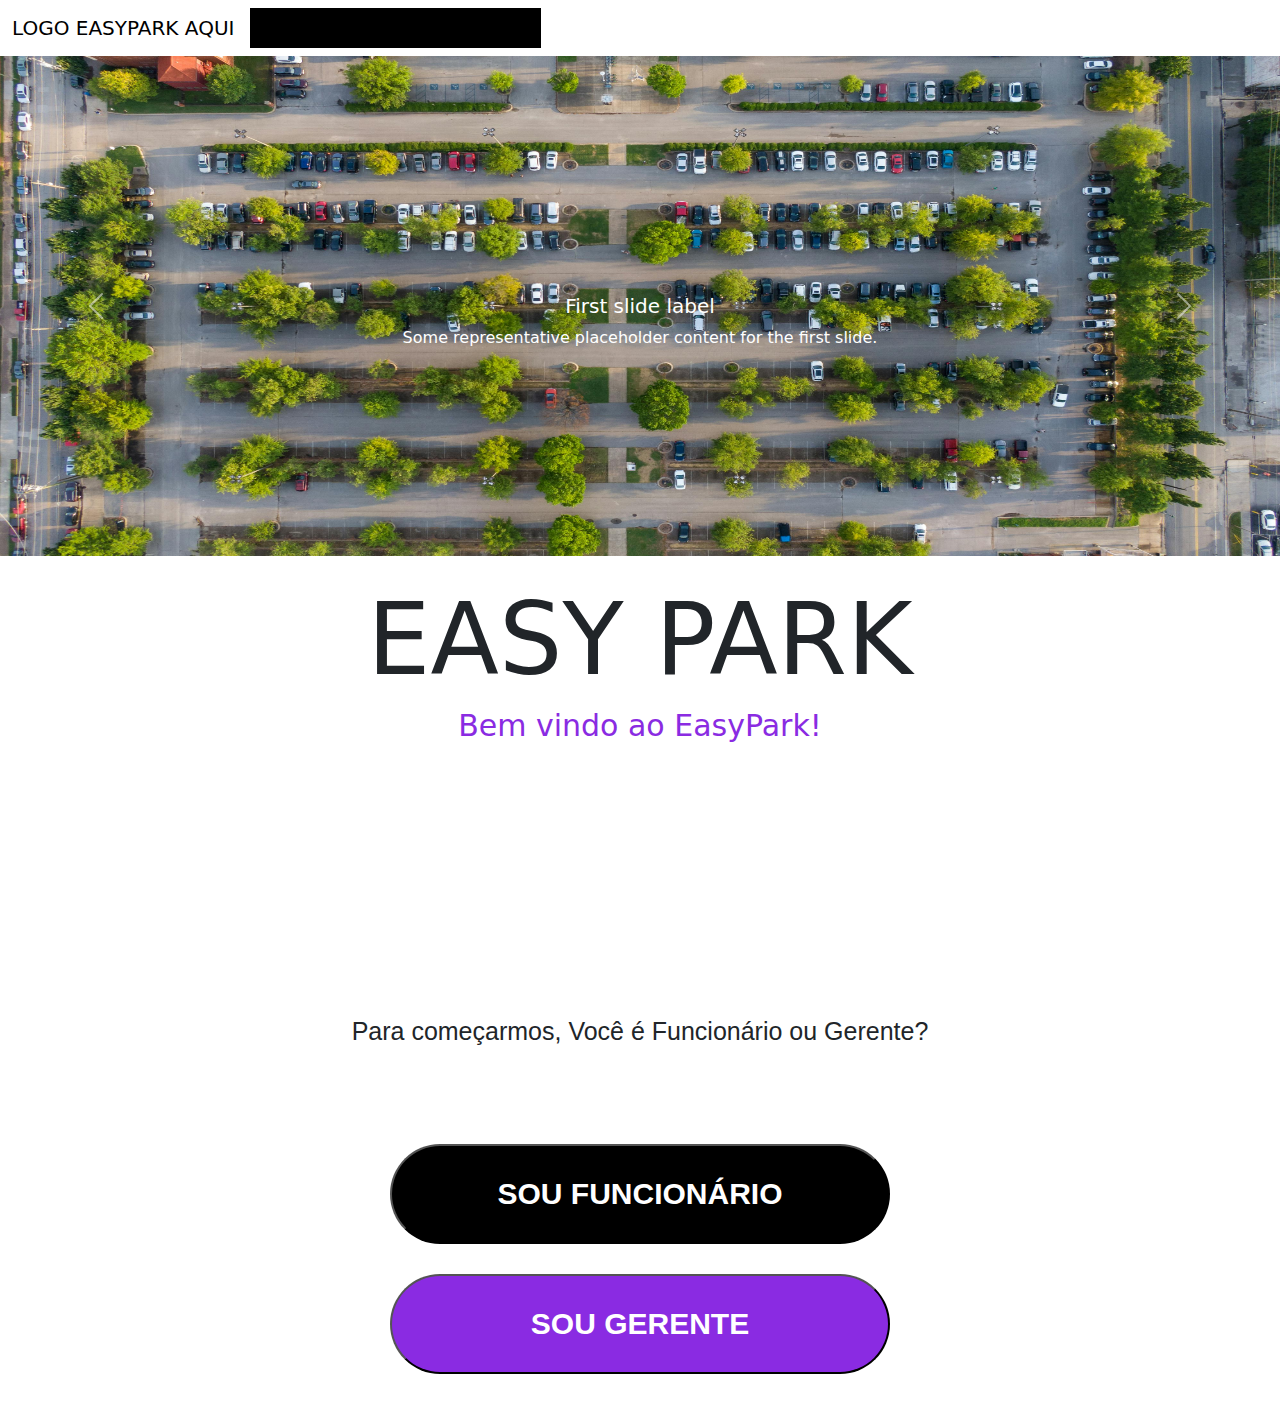
==== index.html @ 26003ab1 "Primeiro Commit" ====
<!doctype html>
<html lang="pt-br">
  <head>
    <meta charset="utf-8">
    <meta name="viewport" content="width=device-width, initial-scale=1">
    <title>Easy Park</title>
    <link href="https://cdn.jsdelivr.net/npm/bootstrap@5.3.3/dist/css/bootstrap.min.css" rel="stylesheet" integrity="sha384-QWTKZyjpPEjISv5WaRU9OFeRpok6YctnYmDr5pNlyT2bRjXh0JMhjY6hW+ALEwIH" crossorigin="anonymous">
    <link rel="stylesheet" type="text/css" href="../css/estilo.css">
</head>
<body>

    <!--BARRA DE NAVEGAÇÃO-->

    <nav class="navbar navbar-expand-lg">
        <div class="container-fluid">
            <a class="navbar-brand" href="#"><img src="">LOGO EASYPARK AQUI</a>
            <button class="navbar-toggler" type="button" data-bs-toggle="collapse" data-bs-target="#navbarNavAltMarkup" aria-controls="navbarNavAltMarkup" aria-expanded="false" aria-label="Toggle navigation">
                <span class="navbar-toggler-icon"></span>
            </button>
            <div class="collapse navbar-collapse" id="navbarNavAltMarkup">
                <div class="navbar-nav">
                    <a class="nav-link active" aria-current="page" href="#">Home</a>
                    <a class="nav-link" href="php/ControllerDiaria.php">Diaria</a>
                    <a class="nav-link" href="php/indexGerente.php">Área do Gerente</a>
                    <a class="nav-link disabled" aria-disabled="true"></a>
                </div>
            </div>
        </div>
    </nav>

    <!--FIM BARRA DE NAVEGAÇÃO-->



    <!--CARROSSEL-->

    <div id="carouselExampleCaptions" class="carousel slide">
        <div class="carousel-indicators">
            <button type="button" data-bs-target="#carouselExampleCaptions" data-bs-slide-to="0" class="active" aria-current="true" aria-label="Slide 1"></button>
            <button type="button" data-bs-target="#carouselExampleCaptions" data-bs-slide-to="1" aria-label="Slide 2"></button>
            <button type="button" data-bs-target="#carouselExampleCaptions" data-bs-slide-to="2" aria-label="Slide 3"></button>
        </div>
        <div class="carousel-inner">
            <div class="carousel-item active">
                <img src="../imagens/banner-estacionamento.jpg" class="d-block w-100" alt="..." height="500px">
                <div class="carousel-caption">
                <h5 class="tituloCarrossel">First slide label</h5>
                <p class="pCarrossel">Some representative placeholder content for the first slide.</p>
            </div>
        </div>
        <div class="carousel-item">
            <img src="../imagens/banner-estacionamento-celular.jpg" class="d-block w-100" alt="..." height="500px">
            <div class="carousel-caption d-none d-md-block">
                <h5 class="tituloCarrossel"></h5>
                <p class="pCarrossel"></p>
            </div>
        </div>
        <div class="carousel-item">
            <img src="../imagens/vaga-estacionamento-idoso.png" class="d-block w-100" alt="..." height="500px">
            <div class="carousel-caption d-none d-md-block">
                <h5 class="tituloCarrossel">Third slide label</h5>
                <p class="pCarrossel">Some representative placeholder content for the third slide.</p>
            </div>
        </div>
        <button class="carousel-control-prev" type="button" data-bs-target="#carouselExampleCaptions" data-bs-slide="prev">
        <span class="carousel-control-prev-icon" aria-hidden="true"></span>
        <span class="visually-hidden">Previous</span>
        </button>
        <button class="carousel-control-next" type="button" data-bs-target="#carouselExampleCaptions" data-bs-slide="next">
        <span class="carousel-control-next-icon" aria-hidden="true"></span>
        <span class="visually-hidden">Next</span>
        </button>
    </div>

    <!--FIM CARROSSEL-->

    <br>

    <h1>EASY PARK<h1>

    <p class="bemvindo">Bem vindo ao EasyPark!<p>

    <br><br>

    <h3>Para começarmos, Você é Funcionário ou Gerente?<h3>

    <br><br><br>
    
    <button class="botao" id="btfuncionario"><a href="indexFuncionario.php">SOU FUNCIONÁRIO</a></button>

    <br><br>

    <button class="botao" id="btgerente"><a href="indexGerente.php">SOU GERENTE</a></button>
    
    <br><br>

    <script src="https://cdn.jsdelivr.net/npm/bootstrap@5.3.3/dist/js/bootstrap.bundle.min.js" integrity="sha384-YvpcrYf0tY3lHB60NNkmXc5s9fDVZLESaAA55NDzOxhy9GkcIdslK1eN7N6jIeHz" crossorigin="anonymous"></script>
---- css/estilo.css ----
*{
    margin: 0;
}

/* INDEX */

h1{
    text-align: center;
    font-size: 100px;
}

.bemvindo{
    color: blueviolet;
    font-size: 30px;
}

h3{
    font-size: 25px;
    font-family:'Segoe UI', Tahoma, Geneva, Verdana, sans-serif;
    text-align: center;
}

.botao{
    width: 600px;
    height: 50px;
    background-color: blueviolet;
    font-size: larger;
    border-radius: 50px;
    font-weight: bold;

}

a{
    text-decoration: none;
    color: white;
}

#btfuncionario{
    width: 500px;
    height: 100px;
    background-color: black;
    text-align: center;
}

#btgerente{
    width: 500px;
    height: 100px;
    text-align: center;
}

#voltar{
    width: 150px;
    height: 40px;
    margin-top: 5px;
    background-color: black;
    font-size: 25px;
    border-radius: 10px;
}

.carousel-caption{
    margin-bottom: 150px;
    color: white
}


/* INDEX */


.nav-link{
    background-color: black;
    color: black;
}
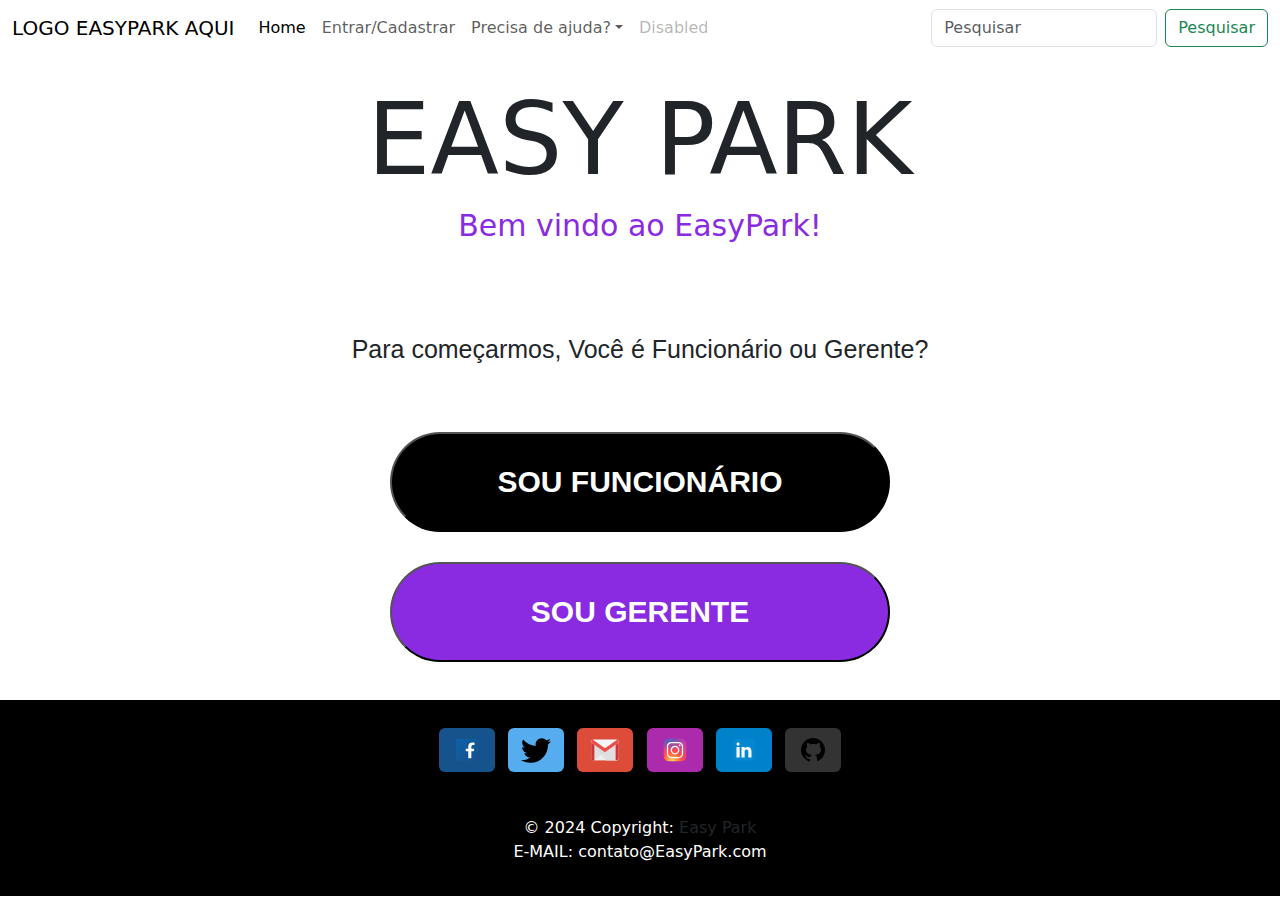
==== commit 2a9bf0f7: "segundo commit" ====
--- a/index.html
+++ b/index.html
@@ -1,6 +1,6 @@
 <!doctype html>
 <html lang="pt-br">
-  <head>
+<head>
     <meta charset="utf-8">
     <meta name="viewport" content="width=device-width, initial-scale=1">
     <title>Easy Park</title>
@@ -13,17 +13,35 @@
 
     <nav class="navbar navbar-expand-lg">
         <div class="container-fluid">
-            <a class="navbar-brand" href="#"><img src="">LOGO EASYPARK AQUI</a>
-            <button class="navbar-toggler" type="button" data-bs-toggle="collapse" data-bs-target="#navbarNavAltMarkup" aria-controls="navbarNavAltMarkup" aria-expanded="false" aria-label="Toggle navigation">
+            <a class="navbar-brand" href="#">LOGO EASYPARK AQUI</a>
+            <button class="navbar-toggler" type="button" data-bs-toggle="collapse" data-bs-target="#navbarSupportedContent" aria-controls="navbarSupportedContent" aria-expanded="false" aria-label="Toggle navigation">
                 <span class="navbar-toggler-icon"></span>
             </button>
-            <div class="collapse navbar-collapse" id="navbarNavAltMarkup">
-                <div class="navbar-nav">
-                    <a class="nav-link active" aria-current="page" href="#">Home</a>
-                    <a class="nav-link" href="php/ControllerDiaria.php">Diaria</a>
-                    <a class="nav-link" href="php/indexGerente.php">Área do Gerente</a>
-                    <a class="nav-link disabled" aria-disabled="true"></a>
-                </div>
+            <div class="collapse navbar-collapse" id="navbarSupportedContent">
+                <ul class="navbar-nav me-auto mb-2 mb-lg-0">
+                    <li class="nav-item">
+                        <a class="nav-link active" aria-current="page" href="index.html">Home</a>
+                    </li>
+                    <li class="nav-item">
+                        <a class="nav-link" href="#">Entrar/Cadastrar</a>
+                    </li>
+                    <li class="nav-item dropdown">
+                        <a class="nav-link dropdown-toggle" href="#" role="button" data-bs-toggle="dropdown" aria-expanded="false">Precisa de ajuda?</a>
+                        <ul class="dropdown-menu">
+                            <li><a class="dropdown-item" href="#">Sobre</a></li>
+                            <li><a class="dropdown-item" href="#">Esqueci minha senha</a></li>
+                            <li><hr class="dropdown-divider"></li>
+                            <li><a class="dropdown-item" href="#">Fale Conosco!</a></li>
+                        </ul>
+                    </li>
+                    <li class="nav-item">
+                        <a class="nav-link disabled" aria-disabled="true">Disabled</a>
+                    </li>
+                </ul>
+                <form class="d-flex" role="search">
+                    <input class="form-control me-2" type="search" placeholder="Pesquisar" aria-label="Search">
+                    <button class="btn btn-outline-success" type="submit">Pesquisar</button>
+                </form>
             </div>
         </div>
     </nav>
@@ -34,64 +52,120 @@
 
     <!--CARROSSEL-->
 
-    <div id="carouselExampleCaptions" class="carousel slide">
-        <div class="carousel-indicators">
-            <button type="button" data-bs-target="#carouselExampleCaptions" data-bs-slide-to="0" class="active" aria-current="true" aria-label="Slide 1"></button>
-            <button type="button" data-bs-target="#carouselExampleCaptions" data-bs-slide-to="1" aria-label="Slide 2"></button>
-            <button type="button" data-bs-target="#carouselExampleCaptions" data-bs-slide-to="2" aria-label="Slide 3"></button>
-        </div>
-        <div class="carousel-inner">
-            <div class="carousel-item active">
-                <img src="../imagens/banner-estacionamento.jpg" class="d-block w-100" alt="..." height="500px">
-                <div class="carousel-caption">
-                <h5 class="tituloCarrossel">First slide label</h5>
-                <p class="pCarrossel">Some representative placeholder content for the first slide.</p>
-            </div>
-        </div>
-        <div class="carousel-item">
-            <img src="../imagens/banner-estacionamento-celular.jpg" class="d-block w-100" alt="..." height="500px">
-            <div class="carousel-caption d-none d-md-block">
-                <h5 class="tituloCarrossel"></h5>
-                <p class="pCarrossel"></p>
-            </div>
-        </div>
-        <div class="carousel-item">
-            <img src="../imagens/vaga-estacionamento-idoso.png" class="d-block w-100" alt="..." height="500px">
-            <div class="carousel-caption d-none d-md-block">
-                <h5 class="tituloCarrossel">Third slide label</h5>
-                <p class="pCarrossel">Some representative placeholder content for the third slide.</p>
-            </div>
-        </div>
-        <button class="carousel-control-prev" type="button" data-bs-target="#carouselExampleCaptions" data-bs-slide="prev">
-        <span class="carousel-control-prev-icon" aria-hidden="true"></span>
-        <span class="visually-hidden">Previous</span>
-        </button>
-        <button class="carousel-control-next" type="button" data-bs-target="#carouselExampleCaptions" data-bs-slide="next">
-        <span class="carousel-control-next-icon" aria-hidden="true"></span>
-        <span class="visually-hidden">Next</span>
-        </button>
-    </div>
+    <video autoplay loop muted plays-inline class="back-video">
+        <source src="imagens/videos/estacionamento.mp4" type="video/mp4">
+    </video>
+
 
     <!--FIM CARROSSEL-->
 
-    <br>
+    <main>
 
-    <h1>EASY PARK<h1>
+        <br>
+        <h1 class="easyparkindex">EASY PARK<h1>
 
-    <p class="bemvindo">Bem vindo ao EasyPark!<p>
+            <p class="bemvindo">Bem vindo ao EasyPark!<p>
+            
+            
+            <h3>Para começarmos, Você é Funcionário ou Gerente?<h3>
+        
+            <br><br>
+            
+            <button class="botao" id="btfuncionario"><a href="indexfuncionario.html">SOU FUNCIONÁRIO</a></button>
+        
+            <br><br>
+        
+            <button class="botao" id="btgerente"><a href="indexgerente.html">SOU GERENTE</a></button>
 
-    <br><br>
+            <br><br>
 
-    <h3>Para começarmos, Você é Funcionário ou Gerente?<h3>
+            <section>
 
-    <br><br><br>
-    
-    <button class="botao" id="btfuncionario"><a href="indexFuncionario.php">SOU FUNCIONÁRIO</a></button>
+            </section>
+    </main>
 
-    <br><br>
+    <!--FOOTER--> 
 
-    <button class="botao" id="btgerente"><a href="indexGerente.php">SOU GERENTE</a></button>
-    
-    <br><br>
+    <footer class="text-center">
+        <!-- Grid container -->
 
-    <script src="https://cdn.jsdelivr.net/npm/bootstrap@5.3.3/dist/js/bootstrap.bundle.min.js" integrity="sha384-YvpcrYf0tY3lHB60NNkmXc5s9fDVZLESaAA55NDzOxhy9GkcIdslK1eN7N6jIeHz" crossorigin="anonymous"></script>+        <div class="container p-4 pb-0">
+            <!-- Section: Social media -->
+            <section class="mb-4">
+            <!-- Facebook -->
+            <a
+            data-mdb-ripple-init
+            class="btn text-white btn-floating m-1"
+            style="background-color: #16528c;"
+            href="#!"
+            role="button"
+            ><svg xmlns="http://www.w3.org/2000/svg" x="0px" y="0px" width="30" height="30" viewBox="0 0 48 48">
+            <linearGradient id="awSgIinfw5_FS5MLHI~A9a_yGcWL8copNNQ_gr1" x1="6.228" x2="42.077" y1="4.896" y2="43.432" gradientUnits="userSpaceOnUse"><stop offset="0" stop-color="#0d61a9"></stop><stop offset="1" stop-color="#16528c"></stop></linearGradient><path fill="url(#awSgIinfw5_FS5MLHI~A9a_yGcWL8copNNQ_gr1)" d="M42,40c0,1.105-0.895,2-2,2H8c-1.105,0-2-0.895-2-2V8c0-1.105,0.895-2,2-2h32	c1.105,0,2,0.895,2,2V40z"></path><path d="M25,38V27h-4v-6h4v-2.138c0-5.042,2.666-7.818,7.505-7.818c1.995,0,3.077,0.14,3.598,0.208	l0.858,0.111L37,12.224L37,17h-3.635C32.237,17,32,18.378,32,19.535V21h4.723l-0.928,6H32v11H25z" opacity=".05"></path><path d="M25.5,37.5v-11h-4v-5h4v-2.638c0-4.788,2.422-7.318,7.005-7.318c1.971,0,3.03,0.138,3.54,0.204	l0.436,0.057l0.02,0.442V16.5h-3.135c-1.623,0-1.865,1.901-1.865,3.035V21.5h4.64l-0.773,5H31.5v11H25.5z" opacity=".07"></path><path fill="#fff" d="M33.365,16H36v-3.754c-0.492-0.064-1.531-0.203-3.495-0.203c-4.101,0-6.505,2.08-6.505,6.819V22h-4v4	h4v11h5V26h3.938l0.618-4H31v-2.465C31,17.661,31.612,16,33.365,16z"></path></svg></a>
+
+            <!-- Twitter -->
+            <a
+            data-mdb-ripple-init
+            class="btn text-white btn-floating m-1"
+            style="background-color: #55acee;"
+            href="#!"
+            role="button"
+            ><svg xmlns="http://www.w3.org/2000/svg" x="0px" y="0px" width="30" height="30" viewBox="0 0 50 50">
+            <path d="M 50.0625 10.4375 C 48.214844 11.257813 46.234375 11.808594 44.152344 12.058594 C 46.277344 10.785156 47.910156 8.769531 48.675781 6.371094 C 46.691406 7.546875 44.484375 8.402344 42.144531 8.863281 C 40.269531 6.863281 37.597656 5.617188 34.640625 5.617188 C 28.960938 5.617188 24.355469 10.21875 24.355469 15.898438 C 24.355469 16.703125 24.449219 17.488281 24.625 18.242188 C 16.078125 17.8125 8.503906 13.71875 3.429688 7.496094 C 2.542969 9.019531 2.039063 10.785156 2.039063 12.667969 C 2.039063 16.234375 3.851563 19.382813 6.613281 21.230469 C 4.925781 21.175781 3.339844 20.710938 1.953125 19.941406 C 1.953125 19.984375 1.953125 20.027344 1.953125 20.070313 C 1.953125 25.054688 5.5 29.207031 10.199219 30.15625 C 9.339844 30.390625 8.429688 30.515625 7.492188 30.515625 C 6.828125 30.515625 6.183594 30.453125 5.554688 30.328125 C 6.867188 34.410156 10.664063 37.390625 15.160156 37.472656 C 11.644531 40.230469 7.210938 41.871094 2.390625 41.871094 C 1.558594 41.871094 0.742188 41.824219 -0.0585938 41.726563 C 4.488281 44.648438 9.894531 46.347656 15.703125 46.347656 C 34.617188 46.347656 44.960938 30.679688 44.960938 17.09375 C 44.960938 16.648438 44.949219 16.199219 44.933594 15.761719 C 46.941406 14.3125 48.683594 12.5 50.0625 10.4375 Z"></path></svg></a>
+
+            <!-- Google -->
+            <a
+            data-mdb-ripple-init
+            class="btn text-white btn-floating m-1"
+            style="background-color: #dd4b39;"
+            href="#!"
+            role="button"
+            ><svg xmlns="http://www.w3.org/2000/svg" x="0px" y="0px" width="30" height="30" viewBox="0 0 48 48">
+            <path fill="#e0e0e0" d="M5.5,40.5h37c1.933,0,3.5-1.567,3.5-3.5V11c0-1.933-1.567-3.5-3.5-3.5h-37C3.567,7.5,2,9.067,2,11v26C2,38.933,3.567,40.5,5.5,40.5z"></path><path fill="#d9d9d9" d="M26,40.5h16.5c1.933,0,3.5-1.567,3.5-3.5V11c0-1.933-1.567-3.5-3.5-3.5h-37C3.567,7.5,2,9.067,2,11L26,40.5z"></path><path fill="#eee" d="M6.745,40.5H42.5c1.933,0,3.5-1.567,3.5-3.5V11.5L6.745,40.5z"></path><path fill="#e0e0e0" d="M25.745,40.5H42.5c1.933,0,3.5-1.567,3.5-3.5V11.5L18.771,31.616L25.745,40.5z"></path><path fill="#ca3737" d="M42.5,9.5h-37C3.567,9.5,2,9.067,2,11v26c0,1.933,1.567,3.5,3.5,3.5H7V12h34v28.5h1.5c1.933,0,3.5-1.567,3.5-3.5V11C46,9.067,44.433,9.5,42.5,9.5z"></path><path fill="#f5f5f5" d="M42.5,7.5H24H5.5C3.567,7.5,2,9.036,2,11c0,1.206,1.518,2.258,1.518,2.258L24,27.756l20.482-14.497c0,0,1.518-1.053,1.518-2.258C46,9.036,44.433,7.5,42.5,7.5z"></path><path fill="#e84f4b" d="M43.246,7.582L24,21L4.754,7.582C3.18,7.919,2,9.297,2,11c0,1.206,1.518,2.258,1.518,2.258L24,27.756l20.482-14.497c0,0,1.518-1.053,1.518-2.258C46,9.297,44.82,7.919,43.246,7.582z"></path></svg></a>
+
+            <!-- Instagram -->
+            <a
+            data-mdb-ripple-init
+            class="btn text-white btn-floating m-1"
+            style="background-color: #ac2bac;"
+            href="#!"
+            role="button"
+            ><svg xmlns="http://www.w3.org/2000/svg" x="0px" y="0px" width="30" height="30" viewBox="0 0 48 48">
+            <radialGradient id="yOrnnhliCrdS2gy~4tD8ma_Xy10Jcu1L2Su_gr1" cx="19.38" cy="42.035" r="44.899" gradientUnits="userSpaceOnUse"><stop offset="0" stop-color="#fd5"></stop><stop offset=".328" stop-color="#ff543f"></stop><stop offset=".348" stop-color="#fc5245"></stop><stop offset=".504" stop-color="#e64771"></stop><stop offset=".643" stop-color="#d53e91"></stop><stop offset=".761" stop-color="#cc39a4"></stop><stop offset=".841" stop-color="#c837ab"></stop></radialGradient><path fill="url(#yOrnnhliCrdS2gy~4tD8ma_Xy10Jcu1L2Su_gr1)" d="M34.017,41.99l-20,0.019c-4.4,0.004-8.003-3.592-8.008-7.992l-0.019-20	c-0.004-4.4,3.592-8.003,7.992-8.008l20-0.019c4.4-0.004,8.003,3.592,8.008,7.992l0.019,20	C42.014,38.383,38.417,41.986,34.017,41.99z"></path><radialGradient id="yOrnnhliCrdS2gy~4tD8mb_Xy10Jcu1L2Su_gr2" cx="11.786" cy="5.54" r="29.813" gradientTransform="matrix(1 0 0 .6663 0 1.849)" gradientUnits="userSpaceOnUse"><stop offset="0" stop-color="#4168c9"></stop><stop offset=".999" stop-color="#4168c9" stop-opacity="0"></stop></radialGradient><path fill="url(#yOrnnhliCrdS2gy~4tD8mb_Xy10Jcu1L2Su_gr2)" d="M34.017,41.99l-20,0.019c-4.4,0.004-8.003-3.592-8.008-7.992l-0.019-20	c-0.004-4.4,3.592-8.003,7.992-8.008l20-0.019c4.4-0.004,8.003,3.592,8.008,7.992l0.019,20	C42.014,38.383,38.417,41.986,34.017,41.99z"></path><path fill="#fff" d="M24,31c-3.859,0-7-3.14-7-7s3.141-7,7-7s7,3.14,7,7S27.859,31,24,31z M24,19c-2.757,0-5,2.243-5,5	s2.243,5,5,5s5-2.243,5-5S26.757,19,24,19z"></path><circle cx="31.5" cy="16.5" r="1.5" fill="#fff"></circle><path fill="#fff" d="M30,37H18c-3.859,0-7-3.14-7-7V18c0-3.86,3.141-7,7-7h12c3.859,0,7,3.14,7,7v12	C37,33.86,33.859,37,30,37z M18,13c-2.757,0-5,2.243-5,5v12c0,2.757,2.243,5,5,5h12c2.757,0,5-2.243,5-5V18c0-2.757-2.243-5-5-5H18z"></path></svg></a>
+
+            <!-- Linkedin -->
+            <a
+            data-mdb-ripple-init
+            class="btn text-white btn-floating m-1"
+            style="background-color: #0082ca;"
+            href="#!"
+            role="button"
+            ><svg xmlns="http://www.w3.org/2000/svg" x="0px" y="0px" width="30" height="30" viewBox="0 0 48 48">
+            <path fill="#0288D1" d="M42,37c0,2.762-2.238,5-5,5H11c-2.761,0-5-2.238-5-5V11c0-2.762,2.239-5,5-5h26c2.762,0,5,2.238,5,5V37z"></path><path fill="#FFF" d="M12 19H17V36H12zM14.485 17h-.028C12.965 17 12 15.888 12 14.499 12 13.08 12.995 12 14.514 12c1.521 0 2.458 1.08 2.486 2.499C17 15.887 16.035 17 14.485 17zM36 36h-5v-9.099c0-2.198-1.225-3.698-3.192-3.698-1.501 0-2.313 1.012-2.707 1.99C24.957 25.543 25 26.511 25 27v9h-5V19h5v2.616C25.721 20.5 26.85 19 29.738 19c3.578 0 6.261 2.25 6.261 7.274L36 36 36 36z"></path></svg></a>
+
+            <!-- Github -->
+            <a
+            data-mdb-ripple-init
+            class="btn text-white btn-floating m-1"
+            style="background-color: #333333;"
+            href="#!"
+            role="button"
+            ><svg xmlns="http://www.w3.org/2000/svg" x="0px" y="0px" width="30" height="30" viewBox="0 0 30 30">
+            <path d="M15,3C8.373,3,3,8.373,3,15c0,5.623,3.872,10.328,9.092,11.63C12.036,26.468,12,26.28,12,26.047v-2.051 c-0.487,0-1.303,0-1.508,0c-0.821,0-1.551-0.353-1.905-1.009c-0.393-0.729-0.461-1.844-1.435-2.526 c-0.289-0.227-0.069-0.486,0.264-0.451c0.615,0.174,1.125,0.596,1.605,1.222c0.478,0.627,0.703,0.769,1.596,0.769 c0.433,0,1.081-0.025,1.691-0.121c0.328-0.833,0.895-1.6,1.588-1.962c-3.996-0.411-5.903-2.399-5.903-5.098 c0-1.162,0.495-2.286,1.336-3.233C9.053,10.647,8.706,8.73,9.435,8c1.798,0,2.885,1.166,3.146,1.481C13.477,9.174,14.461,9,15.495,9 c1.036,0,2.024,0.174,2.922,0.483C18.675,9.17,19.763,8,21.565,8c0.732,0.731,0.381,2.656,0.102,3.594 c0.836,0.945,1.328,2.066,1.328,3.226c0,2.697-1.904,4.684-5.894,5.097C18.199,20.49,19,22.1,19,23.313v2.734 c0,0.104-0.023,0.179-0.035,0.268C23.641,24.676,27,20.236,27,15C27,8.373,21.627,3,15,3z"></path></svg></a>
+            </section>
+            
+            <!-- Section: Social media -->
+        </div>
+        <!-- Grid container -->
+
+        <!-- Copyright -->
+        <div class="text-center p-3" style="background-color: rgba(0, 0, 0, 0.05);">© 2024 Copyright:
+            <a class="text-body" href="index.html">Easy Park</a>
+            <p>E-MAIL: contato@EasyPark.com</p>
+        </div>
+        <!-- Copyright -->
+    </footer>
+
+    <script src="https://cdn.jsdelivr.net/npm/bootstrap@5.3.3/dist/js/bootstrap.bundle.min.js" integrity="sha384-YvpcrYf0tY3lHB60NNkmXc5s9fDVZLESaAA55NDzOxhy9GkcIdslK1eN7N6jIeHz" crossorigin="anonymous"></script>
+
+</body>
+</html>--- a/css/estilo.css
+++ b/css/estilo.css
@@ -7,11 +7,6 @@
 h1{
     text-align: center;
     font-size: 100px;
-}
-
-.bemvindo{
-    color: blueviolet;
-    font-size: 30px;
 }
 
 h3{
@@ -57,16 +52,72 @@
     border-radius: 10px;
 }
 
-.carousel-caption{
-    margin-bottom: 150px;
-    color: white
+#sino{
+    margin-left: 20px;
 }
-
 
 /* INDEX */
 
 
-.nav-link{
+/* BARRA DE NAVEGAÇÃO */
+.navbar{
+    background-color: white;
+}
+
+
+/* BARRA DE NAVEGAÇÃO */
+
+
+
+
+/* MAIN */
+
+main{
+    text-align: center;
+    height: auto;
+}
+
+.back-video{
+    position: absolute;
+    right: 0;
+    bottom: 0;
+    z-index: -1;
+    opacity: 50%;
+}
+ 
+@media (min-aspect-ratio: 16/9){
+    .back-video{
+        width: 100%;
+        height: auto;
+    }
+}
+ 
+@media (max-aspect-ratio: 16/9){
+    .back-video{
+        width: auto;
+        height: 100%;
+    }
+}
+
+.bemvindo{
+    color: blueviolet;
+    font-size: 30px;
+    margin-bottom: 90px;
+}
+
+/* MAIN */
+
+
+
+
+/* FOOTER */
+
+footer{
     background-color: black;
-    color: black;
-}+    color: white;
+}
+
+
+
+
+/* FOOTER */